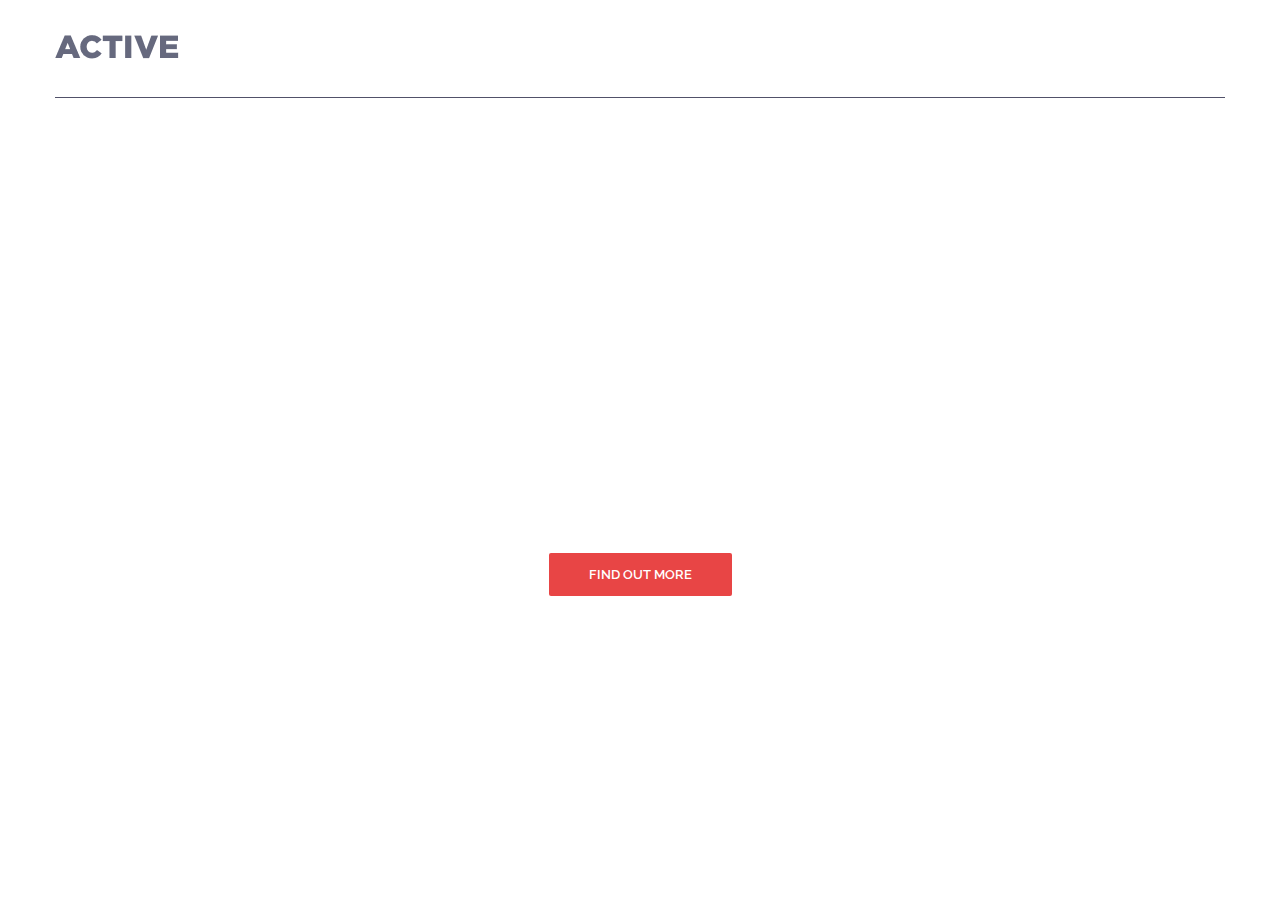
==== activebox/index.html @ dfae52e7 "activebox template" ====
<!DOCTYPE html>
<html lang="en">
<head>
	<meta charset="UTF-8">
	<link rel="stylesheet" type="text/css" href="style.css">
	<link href="https://fonts.googleapis.com/css?family=Cardo:400i|Open+Sans:700|Raleway:400,600,700&display=swap" rel="stylesheet">
	<title>ActiveBox</title>
</head>
<body>
	<header class="header">
		<div class="container">
			<div class="header__inner">
				<div class="header__logo">
					<img src="images/logo.png" alt="">
				</div>
				<nav class="nav">
					<a href="" class="nav__link">Features</a>
					<a href="" class="nav__link">Works</a>
					<a href="" class="nav__link">Our team</a>
					<a href="" class="nav__link">Testimoninials</a>
					<a href="" class="nav__link">Download</a>
				</nav>
			</div>
		</div>
	</header>
	<div class="intro">
		<div class="container">
			<div class="intro__inner">
				<h1 class="intro__title">Your Favorite One Page Multi Purpose Template</h1>
				<h2 class="intro__subtitle">
					Lorem ipsum dolor sit amet, consectetur adipiscing elit. Praesent commodo cursus magna
vel scelerisque nisl consectetur et.
				</h2>
				<a class="btn btn--red" href="#">Find Out More</a>
			</div>
		</div>
	</div>
</body>
</html>
---- activebox/style.css ----
body {
	margin: 0;
	font-family: 'Raleway', sans-serif;
	font-size: 14px;
	color: #6c7279;
	background-color: #fff;
	-webkit-font-smoothing: antialiased;
}
*,
:before,
:after {
	box-sizing: border-box;
}
h1, h2, h3, h4, h5, h6 {
	margin: 0;
}
p {
	margin: 0 0 10px;
}
/* Container */
.container {
	width: 100%;
	max-width: 1170px;
	margin: 0 auto;
}
/* Header */
.header {
	width: 100%;
	height: 100px;
	position: absolute;
	top: 0;
	left: 0;
	z-index: 1000;
	
}
.header__inner {
	display: flex;
	justify-content: space-between;
	border-bottom: 1px solid #515169;
	padding: 35px 0;	
	align-items: center;
}
/* Navigation */
.nav {
	display: flex;
 	font-size: 13px;
 	font-weight: 700;
 	text-transform: uppercase;
}
.nav__link {
	margin-left: 50px;
	color: #fff;
	text-decoration: none;
	opacity: 0.75;
	transition: opacity .1s linear;
}
.nav__link:first-child {
	margin-left: 0;
}
.nav__link:hover {
	opacity: 1;
}
/* Intro */
.intro {
	display: flex;
	flex-direction: column;
	justify-content: center;
	height: 750px;
	padding-top: 100px;
	background: #31344e url("images/background.jpg") center no-repeat 
	/ cover;
}
.intro__inner {
	max-width: 970px;
	width: 100%;
	margin: 0 auto;
	text-align: center;
}
.intro__title {
	margin: 0 0 30px;
	font-family: 'Open Sans', sans-serif;
	font-weight: 700;
	text-transform: uppercase;
	font-size: 65px;
	line-height: 1.1;
	color: #fff;
}
.intro__subtitle {
	margin-bottom: 60px;
	font-size: 22px;
	color: #fff;
	line-height: 1.5;
	font-weight: 400;
}
/* Button */
.btn {
	display: inline-block;
	vertical-align: top;
	padding: 14px 40px;

	border-radius: 2px;
	border: none;
	cursor: pointer;

	font-family: 'Raleway', sans-serif;
	font-size: 13px;
	font-weight: 600;
	color: #fff;
	text-transform: uppercase;
	text-decoration: none;
	transition: background .1s linear;

}
.btn--red {
	background-color: #e84545;
}
.btn--red:hover {
	background-color: #dd3434;
}
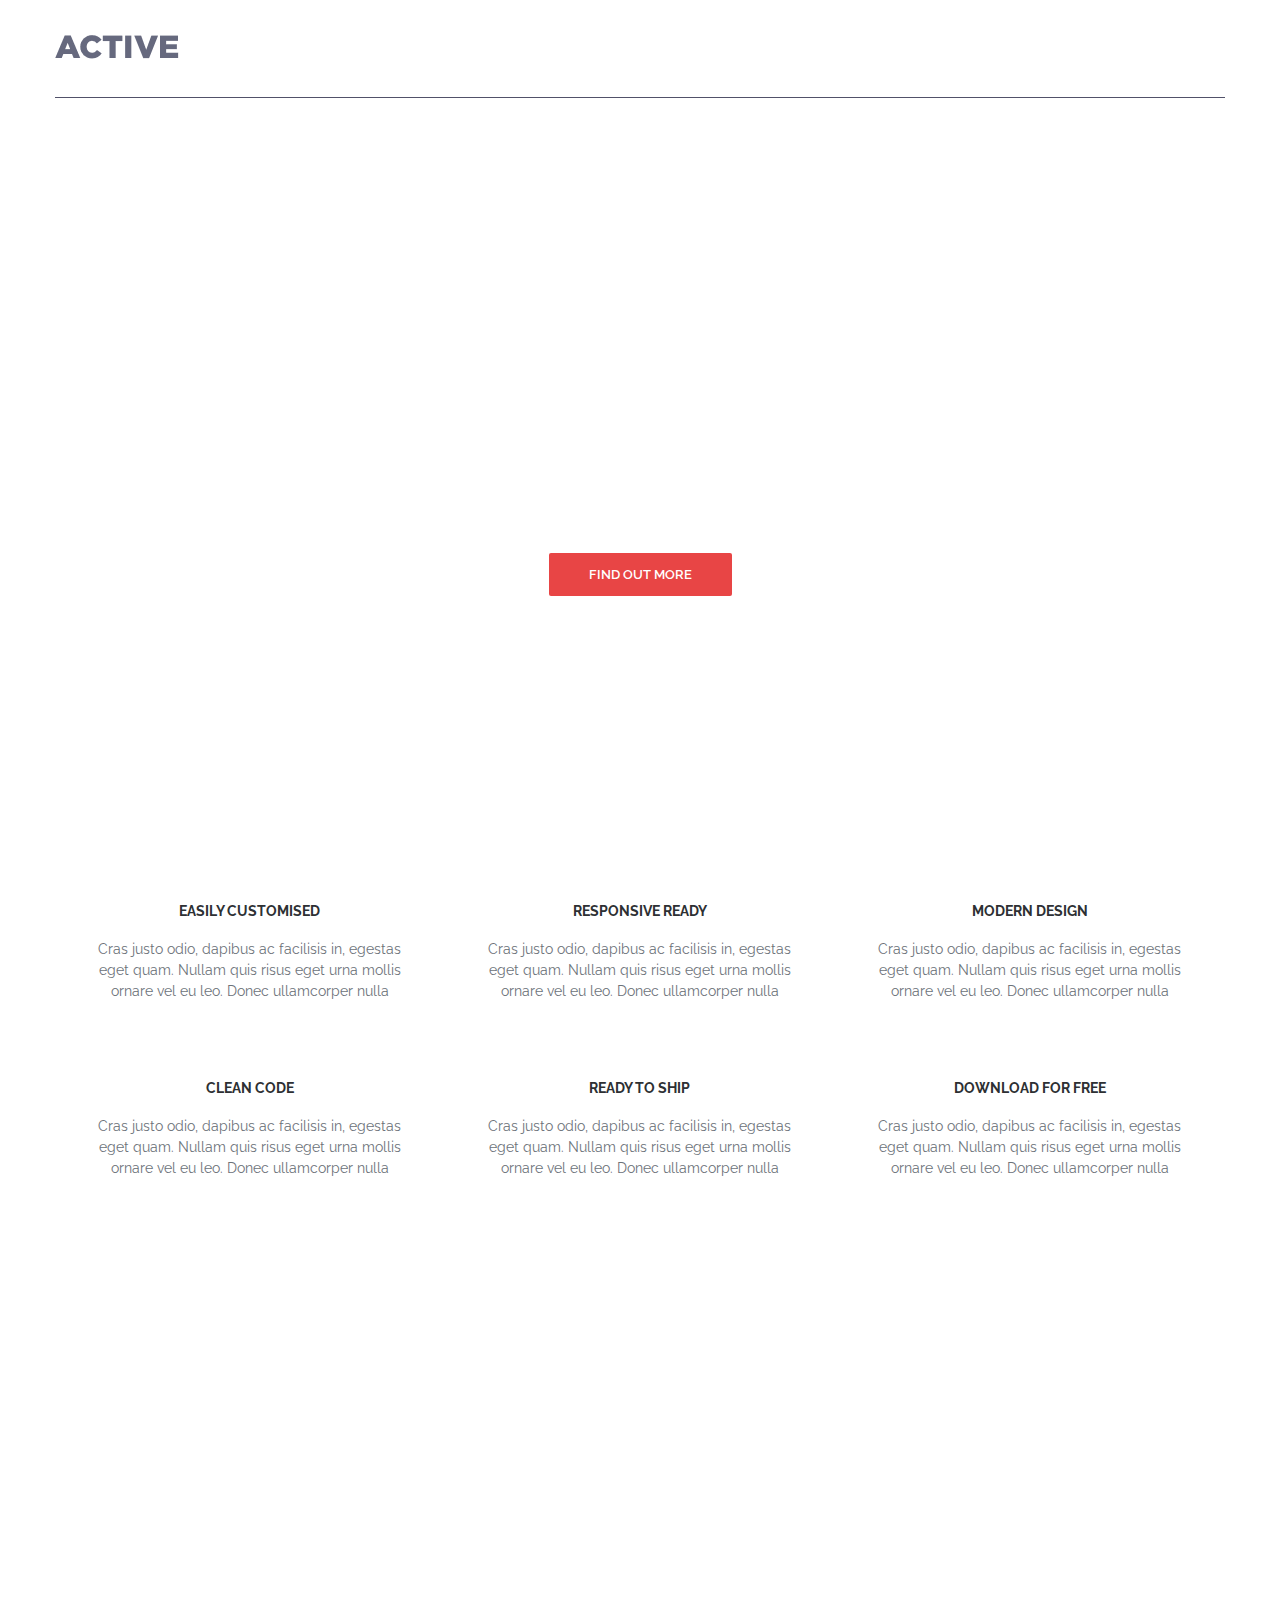
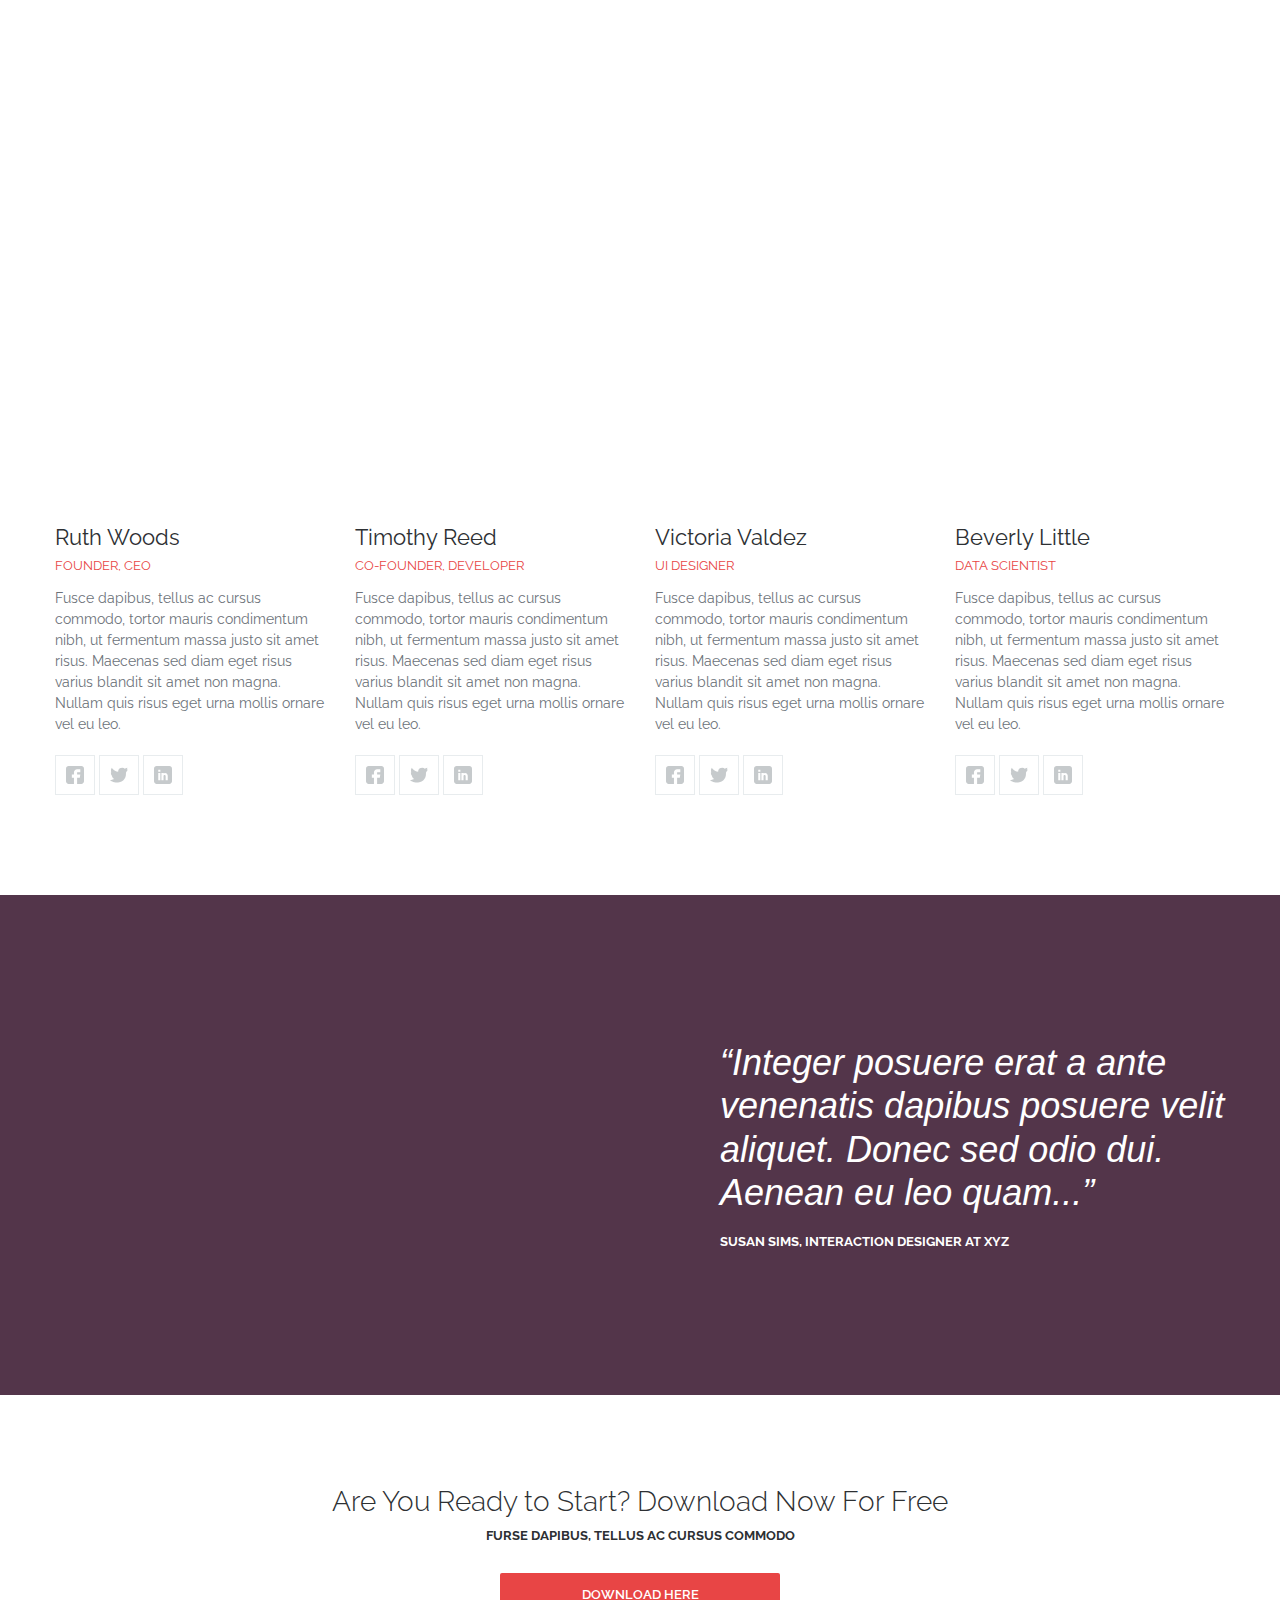
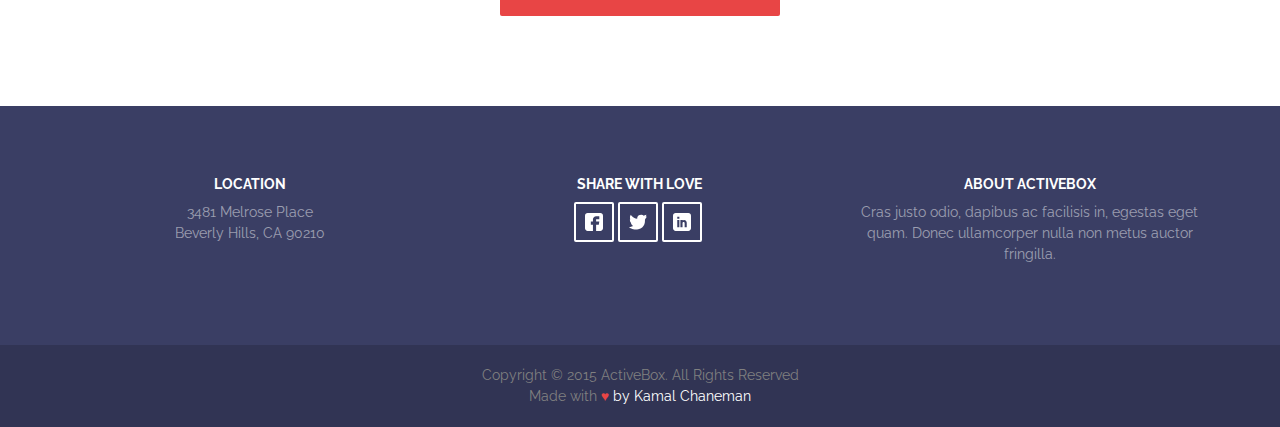
==== commit 3ec3637f: "activebox template 4" ====
--- a/activebox/index.html
+++ b/activebox/index.html
@@ -3,10 +3,26 @@
 <head>
 	<meta charset="UTF-8">
 	<link rel="stylesheet" type="text/css" href="style.css">
-	<link href="https://fonts.googleapis.com/css?family=Cardo:400i|Open+Sans:700|Raleway:400,600,700&display=swap" rel="stylesheet">
+	<link href="https://fonts.googleapis.com/css?family=Cardo:400i|Open+Sans:700|Raleway:300,400,600,700&display=swap" rel="stylesheet">
 	<title>ActiveBox</title>
 </head>
 <body>
+
+	<!-- Sprite -->
+	<svg style="display: none;">
+		<symbol id="facebook" viewBox="0 0 512 512">
+	<path d="m437 0h-362c-41.351562 0-75 33.648438-75 75v362c0 41.351562 33.648438 75 75 75h151v-181h-60v-90h60v-61c0-49.628906 40.371094-90 90-90h91v90h-91v61h91l-15 90h-76v181h121c41.351562 0 75-33.648438 75-75v-362c0-41.351562-33.648438-75-75-75zm0 0"/>
+		</symbol>
+		<symbol id="twitter" viewBox="0 -47 512.00203 512">
+	<path d="m191.011719 419.042969c-22.140625 0-44.929688-1.792969-67.855469-5.386719-40.378906-6.335938-81.253906-27.457031-92.820312-33.78125l-30.335938-16.585938 32.84375-10.800781c35.902344-11.804687 57.742188-19.128906 84.777344-30.597656-27.070313-13.109375-47.933594-36.691406-57.976563-67.175781l-7.640625-23.195313 6.265625.957031c-5.941406-5.988281-10.632812-12.066406-14.269531-17.59375-12.933594-19.644531-19.78125-43.648437-18.324219-64.21875l1.4375-20.246093 12.121094 4.695312c-5.113281-9.65625-8.808594-19.96875-10.980469-30.777343-5.292968-26.359376-.863281-54.363282 12.476563-78.851563l10.558593-19.382813 14.121094 16.960938c44.660156 53.648438 101.226563 85.472656 168.363282 94.789062-2.742188-18.902343-.6875-37.144531 6.113281-53.496093 7.917969-19.039063 22.003906-35.183594 40.722656-46.691407 20.789063-12.777343 46-18.96875 70.988281-17.433593 26.511719 1.628906 50.582032 11.5625 69.699219 28.746093 9.335937-2.425781 16.214844-5.015624 25.511719-8.515624 5.59375-2.105469 11.9375-4.496094 19.875-7.230469l29.25-10.078125-19.074219 54.476562c1.257813-.105468 2.554687-.195312 3.910156-.253906l31.234375-1.414062-18.460937 25.230468c-1.058594 1.445313-1.328125 1.855469-1.703125 2.421875-1.488282 2.242188-3.339844 5.03125-28.679688 38.867188-6.34375 8.472656-9.511718 19.507812-8.921875 31.078125 2.246094 43.96875-3.148437 83.75-16.042969 118.234375-12.195312 32.625-31.09375 60.617187-56.164062 83.199219-31.023438 27.9375-70.582031 47.066406-117.582031 56.847656-23.054688 4.796875-47.8125 7.203125-73.4375 7.203125zm0 0"/>
+		</symbol>
+		<symbol id="linkedin" viewBox="0 0 512 512">
+	<path d="m437 0h-362c-41.351562 0-75 33.648438-75 75v362c0 41.351562 33.648438 75 75 75h362c41.351562 0 75-33.648438 75-75v-362c0-41.351562-33.648438-75-75-75zm-256 406h-60v-210h60zm0-240h-60v-60h60zm210 240h-60v-120c0-16.539062-13.460938-30-30-30s-30 13.460938-30 30v120h-60v-210h60v11.308594c15.71875-4.886719 25.929688-11.308594 45-11.308594 40.691406.042969 75 36.546875 75 79.6875zm0 0"/>
+		</symbol>
+	</svg>
+
+
+	<!-- Header -->
 	<header class="header">
 		<div class="container">
 			<div class="header__inner">
@@ -23,6 +39,10 @@
 			</div>
 		</div>
 	</header>
+	<!-- /Header -->
+
+
+	<!-- Intro -->
 	<div class="intro">
 		<div class="container">
 			<div class="intro__inner">
@@ -35,5 +55,326 @@
 			</div>
 		</div>
 	</div>
+	<!-- /Intro -->
+
+
+	<!-- Features -->
+	<div class="container">
+		<div class="features">
+			<div class="features__item">
+				<img src="images/features/feature-1.png" alt="" class="features__icon">
+				<h4 class="features__title">Easily Customised</h4>
+				<div class="features__text">Cras justo odio, dapibus ac facilisis in, egestas eget quam. Nullam quis risus eget urna mollis ornare vel eu leo. Donec ullamcorper nulla</div>
+			</div>
+			<div class="features__item">
+				<img src="images/features/feature-2.png" alt="" class="features__icon">
+				<h4 class="features__title">Responsive Ready</h4>
+				<div class="features__text">Cras justo odio, dapibus ac facilisis in, egestas eget quam. Nullam quis risus eget urna mollis ornare vel eu leo. Donec ullamcorper nulla</div>
+			</div>
+			<div class="features__item">
+				<img src="images/features/feature-3.png" alt="" class="features__icon">
+				<h4 class="features__title">Modern Design</h4>
+				<div class="features__text">Cras justo odio, dapibus ac facilisis in, egestas eget quam. Nullam quis risus eget urna mollis ornare vel eu leo. Donec ullamcorper nulla</div>
+			</div>
+			<div class="features__item">
+				<img src="images/features/feature-4.png" alt="" class="features__icon">
+				<h4 class="features__title">Clean Code</h4>
+				<div class="features__text">Cras justo odio, dapibus ac facilisis in, egestas eget quam. Nullam quis risus eget urna mollis ornare vel eu leo. Donec ullamcorper nulla</div>
+			</div>
+			<div class="features__item">
+				<img src="images/features/feature-5.png" alt="" class="features__icon">
+				<h4 class="features__title">Ready to Ship</h4>
+				<div class="features__text">Cras justo odio, dapibus ac facilisis in, egestas eget quam. Nullam quis risus eget urna mollis ornare vel eu leo. Donec ullamcorper nulla</div>
+			</div>
+			<div class="features__item">
+				<img src="images/features/feature-6.png" alt="" class="features__icon">
+				<h4 class="features__title">Download for Free</h4>
+				<div class="features__text">Cras justo odio, dapibus ac facilisis in, egestas eget quam. Nullam quis risus eget urna mollis ornare vel eu leo. Donec ullamcorper nulla</div>
+			</div>
+		</div>
+	</div> 
+	<!-- /Features -->
+	
+	<!-- Works -->
+	<div class="works">
+		<div class="works__item">
+			<img src="images/works/work-1.jpg" alt="" class="works__image">
+			<div class="works__content">
+				<div class="works__title">Project Name</div>
+				<div class="works__text">Project Interface Design</div>
+			</div>
+		</div>
+
+		<div class="works__item">
+			<img src="images/works/work-2.jpg" alt="" class="works__image">
+			<div class="works__content">
+				<div class="works__title">Project Name</div>
+				<div class="works__text">Project Interface Design</div>
+			</div>
+		</div>
+
+		<div class="works__item">
+			<img src="images/works/work-3.jpg" alt="" class="works__image">
+			<div class="works__content">
+				<div class="works__title">Project Name</div>
+				<div class="works__text">Project Interface Design</div>
+			</div>
+		</div>
+
+		<div class="works__item">
+			<img src="images/works/work-4.jpg" alt="" class="works__image">
+			<div class="works__content">
+				<div class="works__title">Project Name</div>
+				<div class="works__text">Project Interface Design</div>
+			</div>
+		</div>
+
+		<div class="works__item">
+			<img src="images/works/work-5.jpg" alt="" class="works__image">
+			<div class="works__content">
+				<div class="works__title">Project Name</div>
+				<div class="works__text">Project Interface Design</div>
+			</div>
+		</div>
+
+		<div class="works__item">
+			<img src="images/works/work-6.jpg" alt="" class="works__image">
+			<div class="works__content">
+				<div class="works__title">Project Name</div>
+				<div class="works__text">Project Interface Design</div>
+			</div>
+		</div>
+		
+		<div class="works__item">
+			<img src="images/works/work-7.jpg" alt="" class="works__image">
+			<div class="works__content">
+				<div class="works__title">Project Name</div>
+				<div class="works__text">Project Interface Design</div>
+			</div>
+		</div>
+
+		<div class="works__item">
+			<img src="images/works/work-8.jpg" alt="" class="works__image">
+			<div class="works__content">
+				<div class="works__title">Project Name</div>
+				<div class="works__text">Project Interface Design</div>
+			</div>
+		</div>
+	</div>
+	<!-- /Works -->
+
+	<!-- Team -->
+	<div class="team">
+		<div class="container">
+			<div class="team__inner">
+				<div class="team__item">
+					<img src="images/team/team-1.jpg" alt="" class="team__photo">
+					<div class="team__name">Ruth Woods</div>
+					<div class="team__prof">Founder, CEO</div>
+					<div class="team__text">
+						<p>Fusce dapibus, tellus ac cursus commodo, tortor mauris condimentum nibh, ut fermentum massa justo sit amet risus. Maecenas sed diam eget risus varius blandit sit amet non magna. Nullam quis risus eget urna mollis ornare vel eu leo.</p>
+					</div>
+
+					<div class="social">
+						<a href="" class="social__item" target="_black">
+							<svg class="social__icon">
+								<use xlink:href="#facebook"></use>
+							</svg>
+						</a>
+
+						<a href="" class="social__item" target="_black">
+							<svg class="social__icon">
+								<use xlink:href="#twitter"></use>
+							</svg>
+						</a>
+
+						<a href="" class="social__item" target="_black">
+							<svg class="social__icon">
+								<use xlink:href="#linkedin"></use>
+							</svg>
+						</a>
+					</div>
+				</div>
+
+				<div class="team__item">
+					<img src="images/team/team-2.jpg" alt="" class="team__photo">
+					<div class="team__name">Timothy Reed</div>
+					<div class="team__prof">Co-Founder, Developer</div>
+					<div class="team__text">
+						<p>Fusce dapibus, tellus ac cursus commodo, tortor mauris condimentum nibh, ut fermentum massa justo sit amet risus. Maecenas sed diam eget risus varius blandit sit amet non magna. Nullam quis risus eget urna mollis ornare vel eu leo.</p>
+					</div>
+					<div class="social">
+						<a href="" class="social__item" target="_black">
+							<svg class="social__icon">
+								<use xlink:href="#facebook"></use>
+							</svg>
+						</a>
+
+						<a href="" class="social__item" target="_black">
+							<svg class="social__icon">
+								<use xlink:href="#twitter"></use>
+							</svg>
+						</a>
+
+						<a href="" class="social__item" target="_black">
+							<svg class="social__icon">
+								<use xlink:href="#linkedin"></use>
+							</svg>
+						</a>
+					</div>
+				</div>
+
+				<div class="team__item">
+					<img src="images/team/team-3.jpg" alt="" class="team__photo">
+					<div class="team__name">Victoria Valdez</div>
+					<div class="team__prof">UI Designer</div>
+					<div class="team__text">
+						<p>Fusce dapibus, tellus ac cursus commodo, tortor mauris condimentum nibh, ut fermentum massa justo sit amet risus. Maecenas sed diam eget risus varius blandit sit amet non magna. Nullam quis risus eget urna mollis ornare vel eu leo.</p>
+					</div>
+					<div class="social">
+						<a href="" class="social__item" target="_black">
+							<svg class="social__icon">
+								<use xlink:href="#facebook"></use>
+							</svg>
+						</a>
+
+						<a href="" class="social__item" target="_black">
+							<svg class="social__icon">
+								<use xlink:href="#twitter"></use>
+							</svg>
+						</a>
+
+						<a href="" class="social__item" target="_black">
+							<svg class="social__icon">
+								<use xlink:href="#linkedin"></use>
+							</svg>
+						</a>
+					</div>
+				</div>
+
+				<div class="team__item">
+					<img src="images/team/team-4.jpg" alt="" class="team__photo">
+					<div class="team__name">Beverly Little</div>
+					<div class="team__prof">Data Scientist</div>
+					<div class="team__text">
+						<p>Fusce dapibus, tellus ac cursus commodo, tortor mauris condimentum nibh, ut fermentum massa justo sit amet risus. Maecenas sed diam eget risus varius blandit sit amet non magna. Nullam quis risus eget urna mollis ornare vel eu leo.</p>
+					</div>
+					<div class="social">
+						<a href="" class="social__item" target="_black">
+							<svg class="social__icon">
+								<use xlink:href="#facebook"></use>
+							</svg>
+						</a>
+
+						<a href="" class="social__item" target="_black">
+							<svg class="social__icon">
+								<use xlink:href="#twitter"></use>
+							</svg>
+						</a>
+
+						<a href="" class="social__item" target="_black">
+							<svg class="social__icon">
+								<use xlink:href="#linkedin"></use>
+							</svg>
+						</a>
+					</div>
+				</div>
+			</div>
+		</div>
+	</div>
+	<!-- /Team -->
+
+	<!-- Reviews -->
+	<div class="reviews">
+		<div class="container">
+			<div class="reviews__item">
+				<div class="reviews__photo">
+					<img class="reviews__img" src="images/reviews/review-1.jpg" alt="">
+				</div>
+				<div class="reviews__content">
+					<div class="reviews__text">“Integer posuere erat a ante venenatis dapibus posuere velit aliquet. Donec sed odio dui. Aenean eu leo quam...”
+					</div>
+					<div class="reviews__author">Susan Sims, Interaction Designer at XYZ
+					</div>
+				</div>
+			</div>
+			
+		</div>
+	</div>
+	<!-- /Reviews -->
+
+	<!-- Download -->
+	<div class="download">
+		<div class="container">
+			<h3 class="download__title">Are You Ready to Start? Download Now For Free
+			</h3>
+			<div class="download__text">
+				<p>Furse dapibus, tellus ac cursus commodo</p>
+			</div>
+			<a href="" class="btn btn--red btn--long">Download Here</a>
+		</div>
+	</div>
+	<!-- /Download -->
+
+	<!-- Footer -->
+	<!-- /Footer -->
+	<footer class="footer">
+		<div class="container">
+
+			<div class="footer__inner">
+				<div class="footer__item">
+					<h4 class="footer__title">Location</h4>
+					<address class="footer__address">
+						<div>3481 Melrose Place</div>
+						<div>Beverly Hills, CA 90210</div>
+					</address>
+				</div>
+
+				<div class="footer__item">
+					<h4 class="footer__title">Share with love</h4>
+					<div class="social social--footer">
+						<a href="" class="social__item" target="_black">
+							<svg class="social__icon">
+								<use xlink:href="#facebook"></use>
+							</svg>
+						</a>
+
+						<a href="" class="social__item" target="_black">
+							<svg class="social__icon">
+								<use xlink:href="#twitter"></use>
+							</svg>
+						</a>
+	
+						<a href="" class="social__item" target="_black">
+							<svg class="social__icon">
+								<use xlink:href="#linkedin"></use>
+							</svg>
+						</a>
+					</div>
+				</div>
+
+				<div class="footer__item">
+					<h4 class="footer__title">About ActiveBox</h4>
+					<div class="footer__text">
+						<p>Cras justo odio, dapibus ac facilisis in, egestas eget quam. Donec ullamcorper nulla non metus auctor fringilla.</p>			
+					</div>
+				</div>
+			</div>
+
+		</div>
+
+		<div class="copyright">
+			<div class="container">
+				<div class="copyright__text">
+					<div>
+					Copyright © 2015 ActiveBox. All Rights Reserved
+				</div>
+				<div>
+					Made with <span style="color:#e84545">&hearts;</span> <span>by Kamal Chaneman</span>
+				</div>
+				</div>
+			</div>
+		</div>
+	</footer>
 </body>
 </html>--- a/activebox/style.css
+++ b/activebox/style.css
@@ -20,8 +20,9 @@
 /* Container */
 .container {
 	width: 100%;
-	max-width: 1170px;
+	max-width: 1200px;
 	margin: 0 auto;
+	padding: 0 15px;
 }
 /* Header */
 .header {
@@ -108,6 +109,7 @@
 	color: #fff;
 	text-transform: uppercase;
 	text-decoration: none;
+	text-align: center;
 	transition: background .1s linear;
 
 }
@@ -116,4 +118,286 @@
 }
 .btn--red:hover {
 	background-color: #dd3434;
+}
+.btn--long {
+	min-width: 280px;
+}
+/* Features */
+.features {
+	display: flex;
+	flex-wrap: wrap;
+	margin: 100px 0;
+}
+.features__item {
+	width: 33.33333%;
+	padding: 0 40px;
+	margin: 25px 0;
+
+	text-align: center;
+}
+.features__icon {
+	margin-bottom: 25px;
+}
+.features__title {
+	font-size: 14px;
+	color: #2d3033;
+	font-weight: 700;
+	text-transform: uppercase;
+	margin-bottom: 20px;
+}
+.features__text {
+	font-size: 14px;
+	color: #6c7279; 
+	line-height: 1.5;
+}
+/*Works*/
+.works {
+	display: flex;
+	flex-wrap: wrap;
+}
+.works__item {
+	width: 25%;
+	height: 350px;
+
+	border-bottom: 1px solid #fff;
+	border-right: 1px solid #fff;
+
+	position: relative;
+	overflow: hidden;
+
+}
+.works__item:hover .works__content{
+	opacity: 1;
+}
+.works__image {
+	position: absolute;
+	top: 50%;
+	left: 50%;
+	z-index: 1;
+
+	transform: translate(-50%, -50%);
+}
+.works__content {
+	display: flex;
+	flex-direction: column;
+	justify-content: center;
+
+	width: 100%;
+	height: 100%;
+	opacity: 0;
+	transition: opacity .2s linear;
+
+	background-color: rgba(232, 69, 69, .9);
+	text-align: center;
+
+	position: absolute;
+	top: 0;
+	left: 0;
+	z-index: 2;
+}
+.works__title {
+	font-size: 14px;
+	font-weight: 700;
+	color: #fff;
+	text-transform: uppercase;
+	margin-bottom: 5px;
+}
+.works__text {
+	font-size: 14px;
+	color: #fff;
+}
+/*Team*/
+.team {
+	margin: 100px 0 70px;
+}
+.team__inner {
+	display: flex;
+	flex-wrap: wrap;
+	margin: 0 -15px;
+}
+.team__item {
+	width: 25%;
+	padding: 0 15px;
+	margin-bottom: 30px;
+}
+.team__photo {
+	display: block;
+	max-width: 100%;
+	height: auto;
+	margin-bottom: 20px;
+}
+.team__name {
+	margin-bottom: 8px;
+
+	font-size: 22px;
+	color: #2d3033;
+
+}
+.team__prof {
+	margin-bottom: 15px;
+	font-size: 13px;
+	color: #e84545;
+	text-transform: uppercase;
+}
+.team__text {
+	font-size: 14px;
+	line-height: 1.5;
+	color: #6c7279;
+	margin-bottom: 20px;
+}
+
+/*Social*/
+.social {
+	display: flex;
+}
+.social--footer {
+	justify-content: center;
+}
+
+.social__item {
+	display: flex;
+	justify-content: center;
+	align-items: center;
+	margin-right: 4px;
+	width: 40px;
+	height: 40px;
+
+	background-color: #fff;
+	border: 1px solid #e8ecee;
+
+	transition: background .1s linear;
+}
+.social__item:hover {
+	background-color: #e8ecee;
+}
+.social__item:hover .social__icon {
+	fill: #e84545;
+}
+.social--footer .social__item {
+	background-color: transparent;
+	border-width: 2px;
+	border-color: #fff;
+	border-radius: 2px;
+}
+.social--footer 
+.social__item:hover {
+	background-color: #fff;
+}
+.social__icon {
+	display: block;
+	height: 18px;
+	fill: #c6cacc;
+
+	transition: fill .1s linear;
+}
+.social--footer .social__icon {
+	fill: #fff;
+}
+
+/*Reviews*/
+.reviews {
+	background-color: #53354a;
+	overflow: hidden;
+}
+.reviews__item {
+	display: flex;
+	flex-wrap: wrap;
+}
+.reviews__photo	{
+	width: 50%;
+	height: 500px;
+	position: relative;
+}
+.reviews__img {
+	position: absolute;
+	top: 50%;
+	right: 0;
+	z-index: 1;
+	transform: translateY(-50%);
+}
+.reviews__content {
+	display: flex;
+	flex-direction: column;
+	justify-content: center; 
+	width: 50%;
+	padding-left: 80px;
+}
+.reviews__text {
+	font-family: 'Cargo', sans-serif;
+	font-style: italic;
+	font-size: 36px;
+	line-height: 1.2;
+	color: #fff;
+	margin-bottom: 20px;
+}
+.reviews__author {
+	font-size: 13px;
+	font-weight: 700;
+	text-transform: uppercase;
+	color: #fff;
+}
+/*Download*/
+.download {
+	margin: 90px 0;
+	text-align: center;
+}
+.download__title {
+	font-size: 28px;
+	color: #2d3033;
+	font-weight: 300;
+	margin-bottom: 10px;
+}
+.download__text {
+	font-size: 13px;
+	color: #2d3033;
+	font-weight: 700;
+	text-transform: uppercase;
+	margin-bottom: 30px;
+}
+/*Footer*/
+.footer {
+	background-color: #3a3e64;
+}
+.footer__inner {
+	display: flex;
+	flex-wrap: wrap;
+	padding: 70px 0;
+}
+.footer__item {
+	width: 33.3333%;
+	text-align: center;
+	padding: 0 15px;
+}
+.footer__title {
+	margin-bottom: 10px;
+	font-size: 14px;
+	font-weight: 700;
+	color: #fff;
+	text-transform: uppercase;
+}
+.footer__address {
+	font-size: 14px;
+	line-height: 1.5;
+	font-style: normal;
+	color: rgba(255,255,255, .5);
+}
+
+.footer__text {
+	font-size: 14px;
+	line-height: 1.5;
+	color: rgba(255,255,255, .5);
+}
+/*Copyright*/
+.copyright {
+	background-color: #313454;
+	padding: 20px 0px;
+}
+.copyright__text {
+	font-size: 14px;
+	color: #808080;
+	text-align: center;
+	line-height: 1.5;
+}
+.copyright__text span {
+	color: #fff;
 }